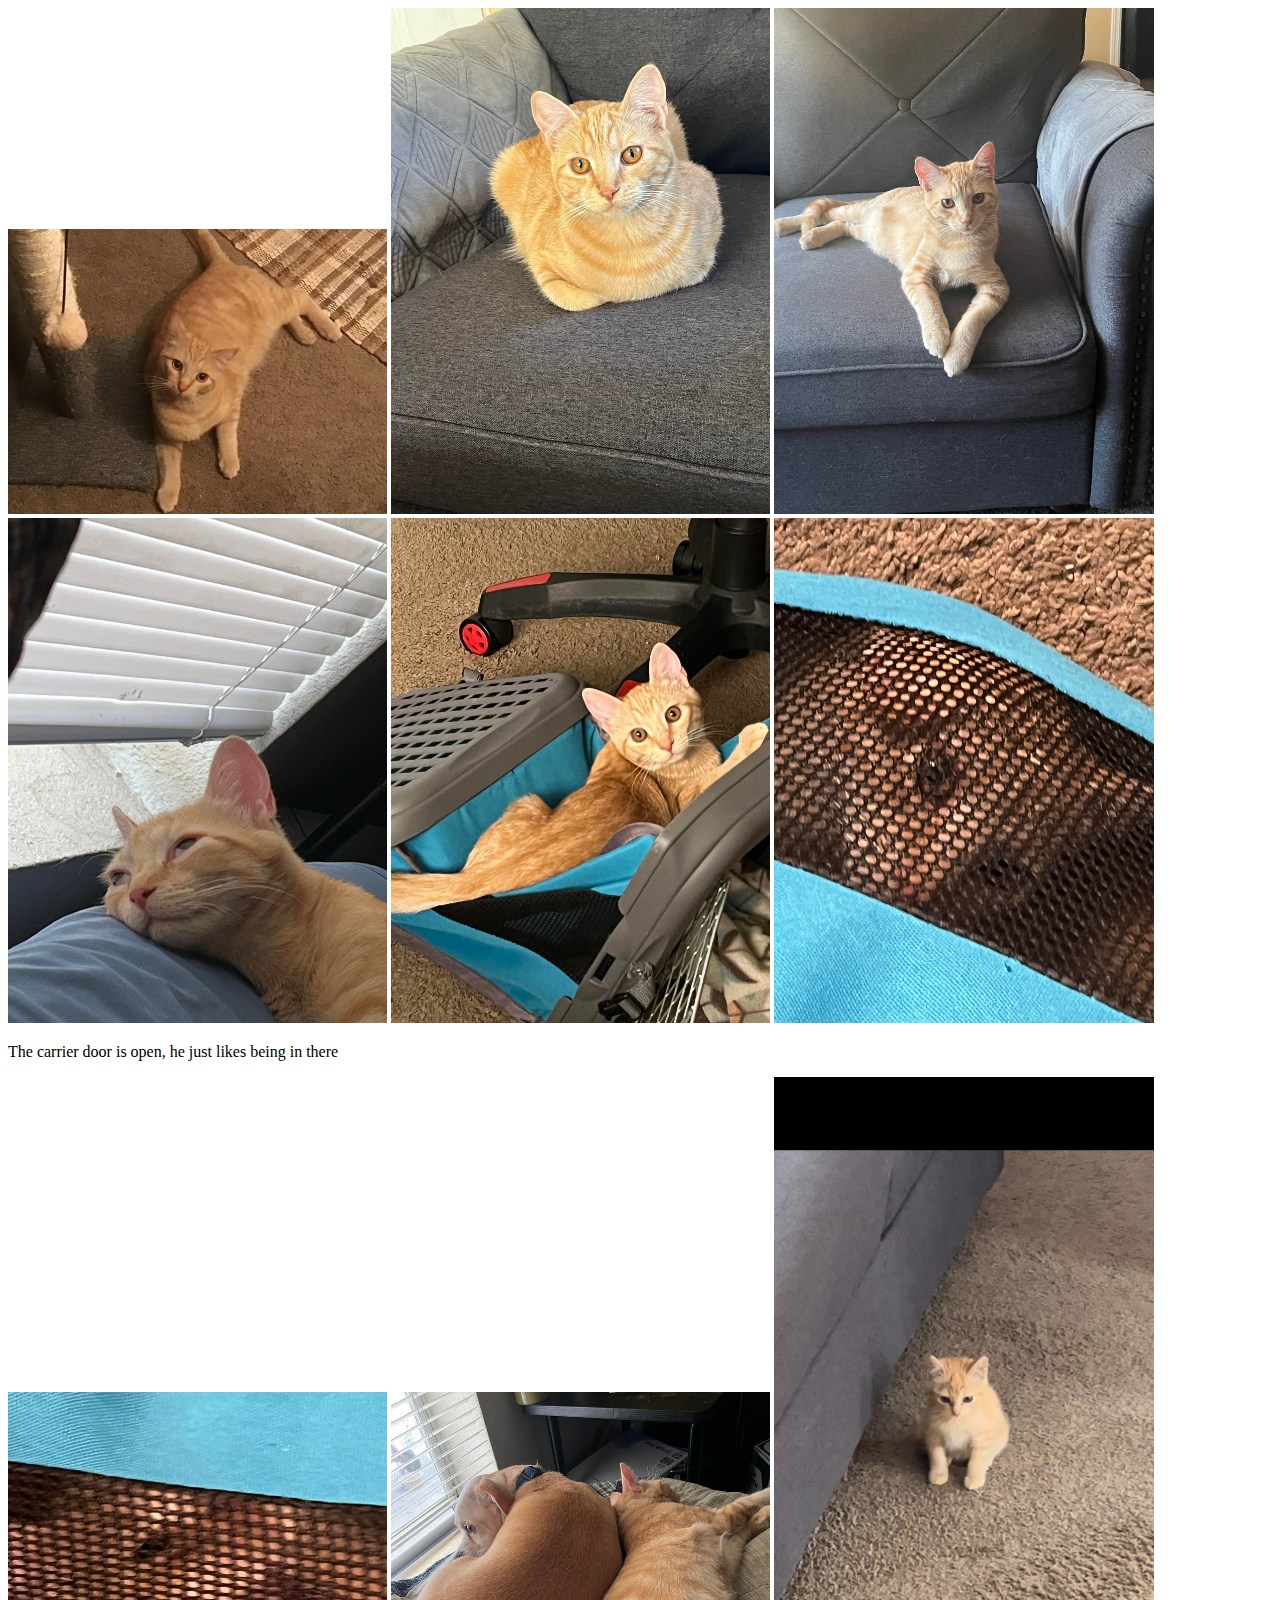
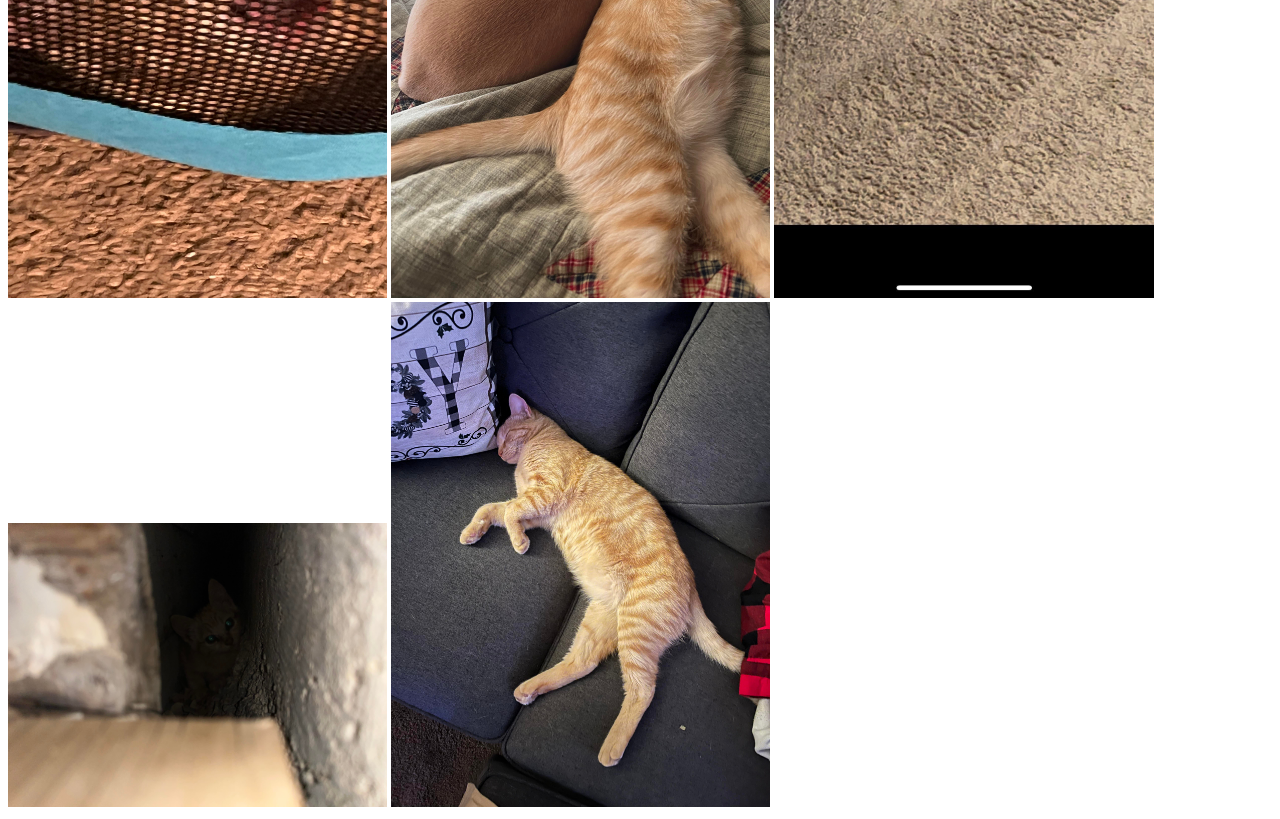
==== catpics.html @ bd726556 "Made animal My Space" ====
<!DOCTYPE html>
<html lang="en">
<head>
    <meta charset="UTF-8">
    <meta http-equiv="X-UA-Compatible" content="IE=edge">
    <meta name="viewport" content="width=device-width, initial-scale=1.0">
    <title>Document</title>
    <link href="https://cdn.jsdelivr.net/npm/bootstrap@5.2.3/dist/css/bootstrap.min.css" rel="stylesheet" integrity="sha384-rbsA2VBKQhggwzxH7pPCaAqO46MgnOM80zW1RWuH61DGLwZJEdK2Kadq2F9CUG65" crossorigin="anonymous">
    <link rel="stylesheet" href="./CSS/styles.css">
</head>
<body>
    <img src="./img/Tiger1.jpg" class="img-fluid shadow-sm cover" alt="Cat">
    <img src="./img/Tiger2.jpg" class="img-fluid shadow-sm" alt="Cat">
    <img src="./img/Tiger3.jpg" class="img-fluid shadow-sm" alt="Cat">
    <img src="./img/Tiger4.jpg" class="img-fluid shadow-sm" alt="Cat">
    <img src="./img/Tiger5.jpg" class="img-fluid shadow-sm" alt="Cat">
    <img src="./img/Tiger6.jpg" class="img-fluid shadow-sm" alt="Cat">
    <p>The carrier door is open, he just likes being in there</p>
    <img src="./img/Tiger7.jpg" class="img-fluid shadow-sm" alt="Cat">
    <img src="./img/Tiger8.jpg" class="img-fluid shadow-sm" alt="Cat">
    <img src="./img/Tiger9.jpg" class="img-fluid shadow-sm" alt="Cat">
    <img src="./img/Tiger10.jpg" class="img-fluid shadow-sm" alt="Cat">
    <img src="./img/Tiger11.jpg" class="img-fluid shadow-sm" alt="Cat">
    
</body>
</html>
---- CSS/styles.css ----
header {
    font-family: 'VT323', monospace;
    background-color: lightblue;
  }
  main {
    font-family: 'Delius', cursive;
     background-color: lightgrey;
  }
  
  #nested-row {
    border: 2px solid red;
  }
  #nested-row > .col-md-6 {
    border: 2px solid blue;
  }
  
  #nested-row > .col-md-6 > .row {
    border: 2px solid green;
  }

  img{
    max-width: 30%;
    max-height: 30%;
  }
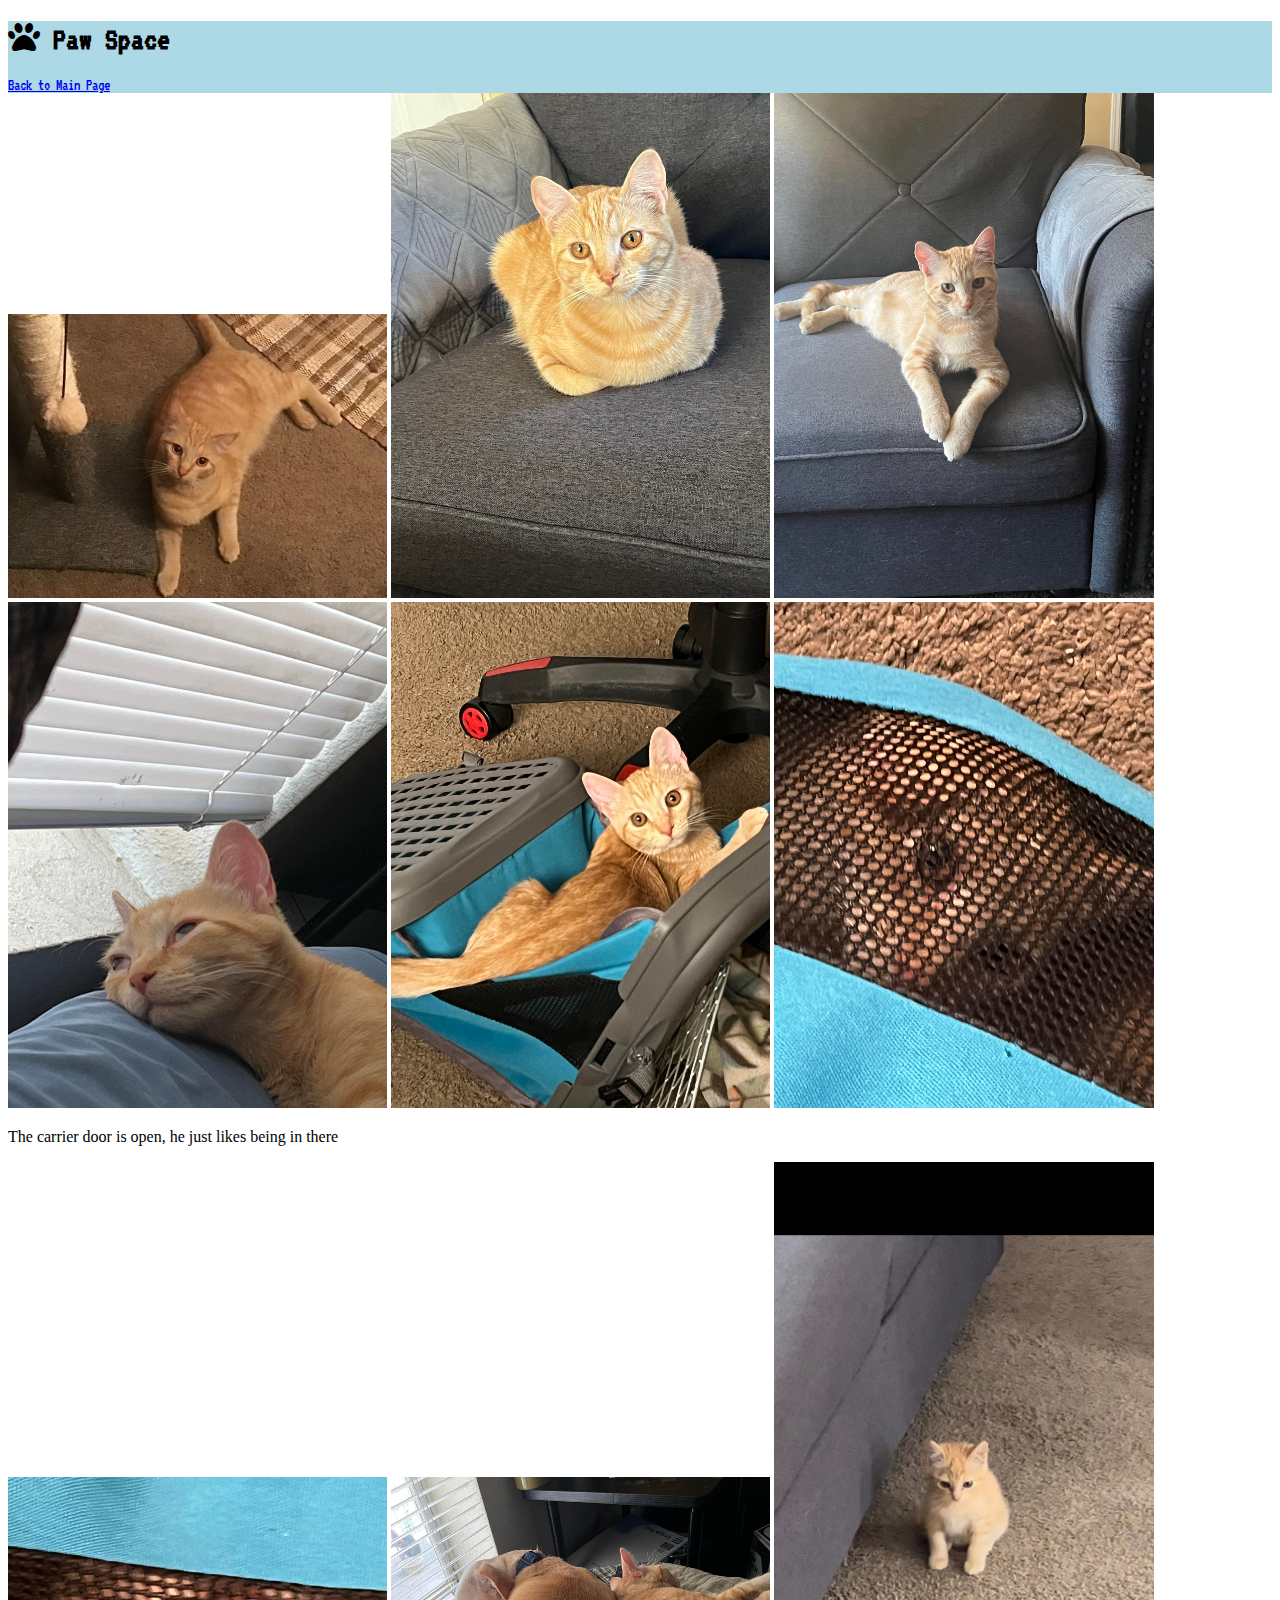
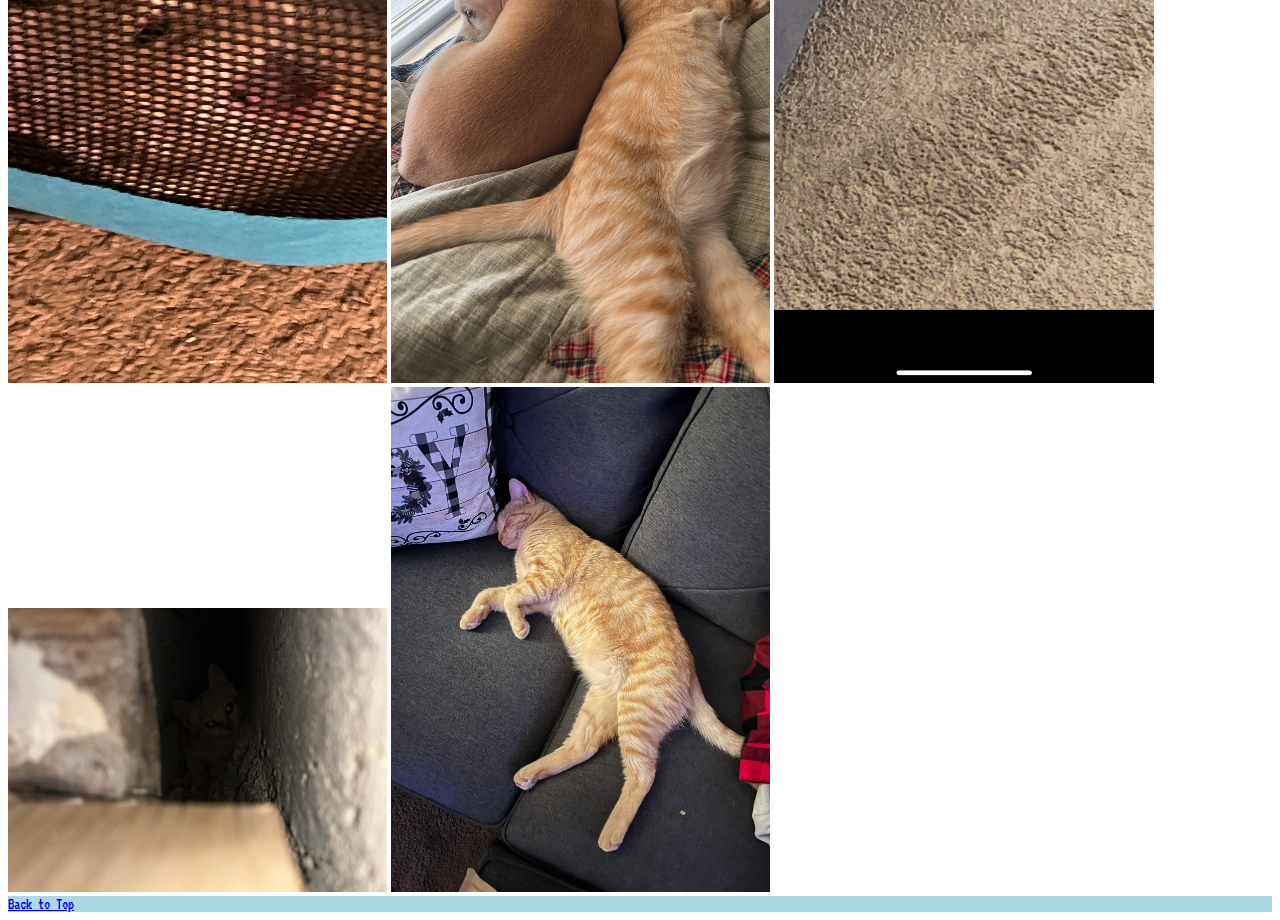
==== commit fdcf697c: "added link to Main Page and link to the top at the footer on catpics.html" ====
--- a/catpics.html
+++ b/catpics.html
@@ -7,8 +7,19 @@
     <title>Document</title>
     <link href="https://cdn.jsdelivr.net/npm/bootstrap@5.2.3/dist/css/bootstrap.min.css" rel="stylesheet" integrity="sha384-rbsA2VBKQhggwzxH7pPCaAqO46MgnOM80zW1RWuH61DGLwZJEdK2Kadq2F9CUG65" crossorigin="anonymous">
     <link rel="stylesheet" href="./CSS/styles.css">
+    <link rel="stylesheet" href="https://cdnjs.cloudflare.com/ajax/libs/font-awesome/6.3.0/css/all.min.css">
+    <link rel="preconnect" href="https://fonts.googleapis.com">
+    <link rel="preconnect" href="https://fonts.gstatic.com" crossorigin>
+    <link href="https://fonts.googleapis.com/css2?family=VT323&display=swap" rel="stylesheet">
+    <link href="https://fonts.googleapis.com/css2?family=Delius&display=swap" rel="stylesheet">
 </head>
 <body>
+    <header class="container-fluid">
+        <nav>
+             <h1><i class="fa-solid fa-paw"></i> Paw Space</h1>
+             <a href="./index.html">Back to Main Page</a>
+        </nav>
+    </header>
     <img src="./img/Tiger1.jpg" class="img-fluid shadow-sm cover" alt="Cat">
     <img src="./img/Tiger2.jpg" class="img-fluid shadow-sm" alt="Cat">
     <img src="./img/Tiger3.jpg" class="img-fluid shadow-sm" alt="Cat">
@@ -22,5 +33,8 @@
     <img src="./img/Tiger10.jpg" class="img-fluid shadow-sm" alt="Cat">
     <img src="./img/Tiger11.jpg" class="img-fluid shadow-sm" alt="Cat">
     
+    <footer>
+        <a href="#">Back to Top</a>
+    </footer>
 </body>
 </html>--- a/CSS/styles.css
+++ b/CSS/styles.css
@@ -1,4 +1,4 @@
-header {
+header, footer {
     font-family: 'VT323', monospace;
     background-color: lightblue;
   }
